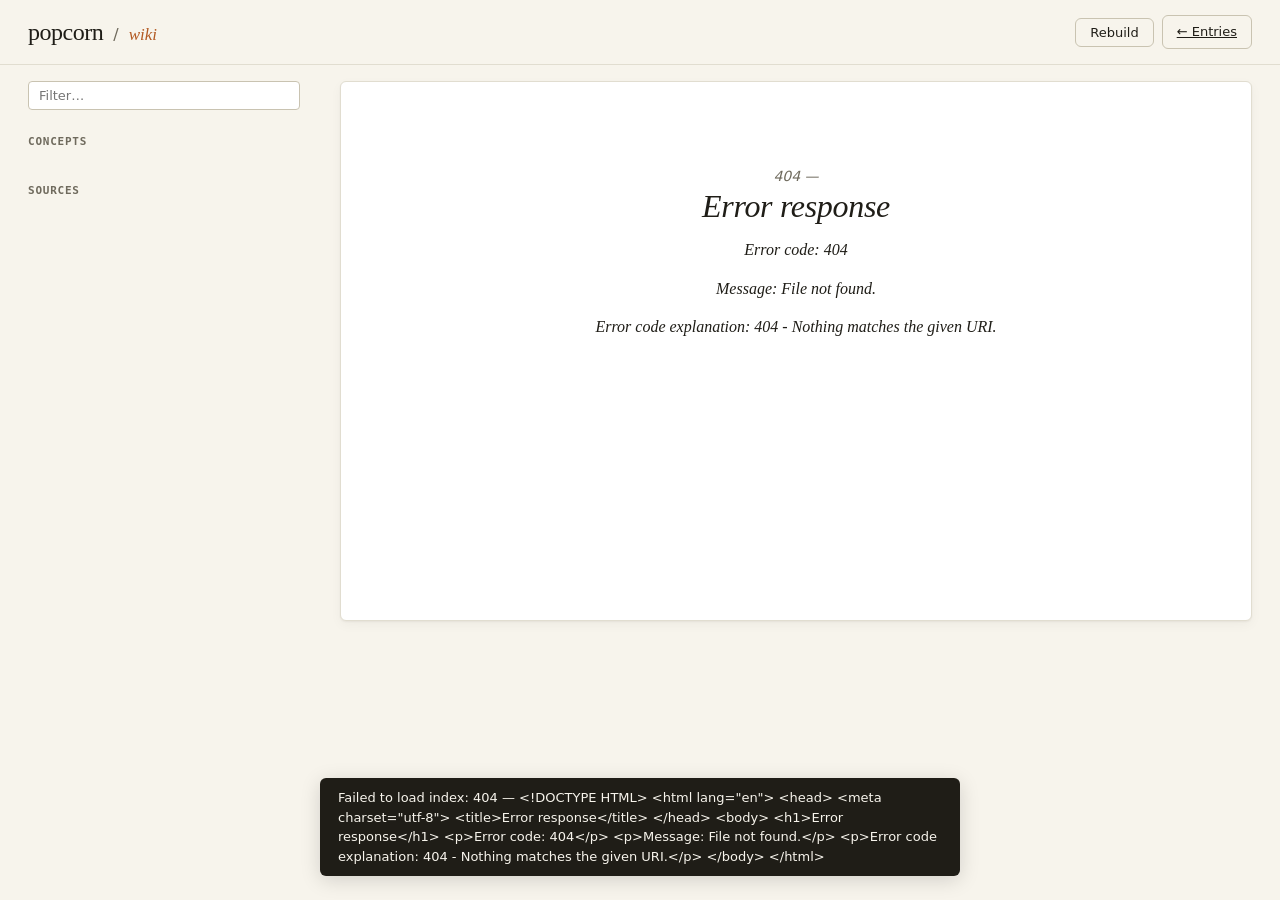
==== static/wiki.html @ bca8bebc "Add wiki phase: backfill, concept synthesis, browseable viewer - app/import_history.py: bulk import " ====
<!doctype html>
<html lang="en">
  <head>
    <meta charset="utf-8" />
    <meta name="viewport" content="width=device-width, initial-scale=1" />
    <title>popcorn — wiki</title>
    <link rel="stylesheet" href="/static/style.css" />
    <link rel="stylesheet" href="/static/wiki.css" />
  </head>
  <body class="wiki-body">
    <header class="topbar">
      <div class="topbar-inner">
        <div class="topbar-left">
          <h1>popcorn</h1>
          <span class="session-label">/</span>
          <a href="/wiki/index" class="wiki-home-link">wiki</a>
        </div>
        <div class="topbar-actions">
          <span id="wiki-counts" class="hint"></span>
          <button id="wiki-rebuild" class="btn btn-ghost">Rebuild</button>
          <a href="/" class="btn btn-ghost">← Entries</a>
        </div>
      </div>
    </header>

    <main class="wiki-layout">
      <aside class="wiki-sidebar">
        <div class="wiki-side-section">
          <input type="search" id="wiki-search" placeholder="Filter…" />
        </div>

        <div class="wiki-side-section">
          <h2 class="wiki-side-title">Concepts</h2>
          <ul id="wiki-concept-list" class="wiki-list"></ul>
        </div>

        <div class="wiki-side-section">
          <h2 class="wiki-side-title">Sources</h2>
          <ul id="wiki-source-list" class="wiki-list"></ul>
        </div>
      </aside>

      <article id="wiki-article" class="wiki-article">
        <div class="wiki-empty">Loading…</div>
      </article>
    </main>

    <div id="toast" class="toast hidden"></div>

    <script src="/static/wiki.js"></script>
  </body>
</html>
---- static/style.css ----
:root {
  --bg: #f7f4ec;
  --surface: #ffffff;
  --surface-2: #f0ece1;
  --border: #e1ddd0;
  --border-strong: #c9c3b1;
  --text: #1f1d17;
  --muted: #6f6a5d;
  --accent: #b35a23;
  --accent-soft: #e6c4a8;
  --danger: #a13d2f;
  --good: #4d7c3e;
  --shadow: 0 1px 2px rgba(31, 29, 23, 0.05), 0 4px 12px rgba(31, 29, 23, 0.04);
  --radius: 6px;
  --mono: "JetBrains Mono", "Menlo", "SF Mono", monospace;
  --serif: "Charter", "Georgia", "Iowan Old Style", serif;
  --sans: -apple-system, BlinkMacSystemFont, "Inter", "Segoe UI", system-ui, sans-serif;
}

* {
  box-sizing: border-box;
}

html,
body {
  margin: 0;
  padding: 0;
  background: var(--bg);
  color: var(--text);
  font-family: var(--sans);
  font-size: 14px;
  line-height: 1.5;
}

.hidden {
  display: none !important;
}

/* TOP BAR */
.topbar {
  position: sticky;
  top: 0;
  z-index: 50;
  background: var(--bg);
  border-bottom: 1px solid var(--border);
  backdrop-filter: saturate(180%) blur(8px);
}
.topbar-inner {
  max-width: 1280px;
  margin: 0 auto;
  padding: 14px 28px;
  display: flex;
  align-items: center;
  justify-content: space-between;
  gap: 16px;
}
.topbar-left {
  display: flex;
  align-items: baseline;
  gap: 10px;
}
.topbar h1 {
  margin: 0;
  font-family: var(--serif);
  font-size: 24px;
  font-weight: 500;
  letter-spacing: -0.02em;
  color: var(--text);
}
.session-label {
  color: var(--muted);
  font-size: 16px;
}
.session-name {
  font-family: var(--serif);
  font-size: 17px;
  font-style: italic;
  font-weight: 400;
  color: var(--accent);
  background: none;
  border: none;
  padding: 2px 6px;
  cursor: pointer;
  border-radius: 3px;
  transition: background 120ms;
}
.session-name:hover {
  background: var(--accent-soft);
  color: var(--text);
}
.topbar-actions {
  display: flex;
  gap: 8px;
  align-items: center;
}
.topbar-divider {
  width: 1px;
  height: 22px;
  background: var(--border);
  margin: 0 4px;
}

/* DROPDOWN */
.dropdown {
  position: relative;
}
.dropdown-menu {
  position: absolute;
  top: 100%;
  right: 0;
  margin-top: 4px;
  min-width: 280px;
  max-width: 360px;
  max-height: 60vh;
  overflow-y: auto;
  background: var(--surface);
  border: 1px solid var(--border-strong);
  border-radius: var(--radius);
  box-shadow: 0 8px 24px rgba(31, 29, 23, 0.12);
  padding: 4px;
  z-index: 100;
}
.dropdown-item {
  display: flex;
  align-items: center;
  gap: 8px;
  padding: 8px 10px;
  border-radius: 4px;
  cursor: pointer;
  font-size: 13px;
  color: var(--text);
}
.dropdown-item:hover {
  background: var(--surface-2);
}
.dropdown-item.current {
  background: var(--accent-soft);
}
.dropdown-item .name {
  flex: 1;
  font-family: var(--serif);
  font-size: 14px;
  overflow: hidden;
  text-overflow: ellipsis;
  white-space: nowrap;
}
.dropdown-item .meta {
  font-family: var(--mono);
  font-size: 10px;
  color: var(--muted);
}
.dropdown-item .delete {
  background: none;
  border: none;
  color: var(--muted);
  cursor: pointer;
  padding: 2px 6px;
  border-radius: 3px;
  font-size: 14px;
  line-height: 1;
}
.dropdown-item .delete:hover {
  background: #f7e6e1;
  color: var(--danger);
}
.dropdown-empty {
  padding: 12px 10px;
  font-size: 12px;
  color: var(--muted);
  text-align: center;
  font-style: italic;
}

/* MAIN */
main {
  max-width: 1280px;
  margin: 0 auto;
  padding: 24px 28px 80px;
}

/* PASTE AREA */
.paste-area {
  background: var(--surface);
  border: 1px solid var(--border);
  border-radius: var(--radius);
  padding: 16px;
  margin-bottom: 32px;
  box-shadow: var(--shadow);
}
.paste-area textarea {
  width: 100%;
  background: transparent;
  border: none;
  outline: none;
  font-family: var(--mono);
  font-size: 13px;
  color: var(--text);
  resize: vertical;
  min-height: 96px;
}
.paste-area textarea::placeholder {
  color: var(--muted);
  font-style: italic;
}
.paste-actions {
  display: flex;
  align-items: center;
  gap: 16px;
  padding-top: 8px;
  border-top: 1px solid var(--border);
  margin-top: 8px;
}
.hint {
  color: var(--muted);
  font-size: 12px;
  font-style: italic;
}

/* BUTTONS */
.btn {
  font-family: var(--sans);
  font-size: 13px;
  font-weight: 500;
  padding: 6px 14px;
  border-radius: var(--radius);
  border: 1px solid var(--border-strong);
  background: var(--surface);
  color: var(--text);
  cursor: pointer;
  transition: background 120ms, border-color 120ms, color 120ms;
}
.btn:hover {
  border-color: var(--text);
}
.btn-primary {
  background: var(--accent);
  border-color: var(--accent);
  color: #fff;
}
.btn-primary:hover {
  background: #99491a;
  border-color: #99491a;
}
.btn-ghost {
  background: transparent;
  border-color: var(--border-strong);
}
.btn-danger {
  color: var(--danger);
  border-color: var(--border-strong);
}
.btn-danger:hover {
  background: #f7e6e1;
  border-color: var(--danger);
}

/* ENTRIES */
.entries {
  display: flex;
  flex-direction: column;
  gap: 28px;
}
.empty-state {
  text-align: center;
  padding: 64px 16px;
  color: var(--muted);
  font-style: italic;
}

.entry {
  background: var(--surface);
  border: 1px solid var(--border);
  border-radius: var(--radius);
  box-shadow: var(--shadow);
  overflow: hidden;
}

/* ENTRY HEADER */
.entry-header {
  display: flex;
  align-items: center;
  gap: 12px;
  padding: 10px 16px;
  background: var(--surface-2);
  border-bottom: 1px solid var(--border);
  font-size: 13px;
}
.entry-status {
  display: flex;
  align-items: center;
  gap: 6px;
  font-family: var(--mono);
  font-size: 11px;
  color: var(--muted);
  text-transform: uppercase;
  letter-spacing: 0.05em;
  min-width: 110px;
}
.status-dot {
  width: 8px;
  height: 8px;
  border-radius: 50%;
  background: var(--muted);
  flex-shrink: 0;
}
.entry[data-status="ready"] .status-dot {
  background: var(--good);
}
.entry[data-status="error"] .status-dot {
  background: var(--danger);
}
.entry[data-status="fetching"] .status-dot,
.entry[data-status="summarizing"] .status-dot {
  background: var(--accent);
  animation: pulse 1.4s ease-in-out infinite;
}
@keyframes pulse {
  0%, 100% { opacity: 0.4; }
  50% { opacity: 1; }
}

.entry-url {
  flex: 1;
  font-family: var(--mono);
  font-size: 12px;
  color: var(--accent);
  text-decoration: none;
  overflow: hidden;
  text-overflow: ellipsis;
  white-space: nowrap;
}
.entry-url:hover {
  text-decoration: underline;
}
.entry-type {
  font-family: var(--mono);
  font-size: 11px;
  padding: 4px 8px;
  border: 1px solid var(--border-strong);
  background: var(--surface);
  color: var(--text);
  border-radius: 4px;
}

/* ENTRY BODY */
.entry-body {
  padding: 0;
}
.entry-main {
  padding: 18px 20px;
  display: flex;
  flex-direction: column;
  gap: 16px;
}

.entry-content summary,
.entry-chat summary {
  cursor: pointer;
  font-family: var(--mono);
  font-size: 11px;
  color: var(--muted);
  text-transform: uppercase;
  letter-spacing: 0.05em;
  padding: 4px 0;
  user-select: none;
}
.entry-content summary:hover,
.entry-chat summary:hover {
  color: var(--text);
}
.extracted {
  font-family: var(--mono);
  font-size: 11px;
  background: var(--surface-2);
  border: 1px solid var(--border);
  border-radius: 4px;
  padding: 12px;
  max-height: 240px;
  overflow-y: auto;
  white-space: pre-wrap;
  word-break: break-word;
  margin: 8px 0 0;
  color: var(--muted);
}

.field-label {
  display: block;
  font-family: var(--mono);
  font-size: 11px;
  color: var(--muted);
  text-transform: uppercase;
  letter-spacing: 0.05em;
  margin-bottom: 6px;
}

.entry-summary .summary-text {
  font-family: var(--serif);
  font-size: 15px;
  line-height: 1.55;
  color: var(--text);
  padding: 10px 12px;
  background: #fcfaf3;
  border-left: 3px solid var(--accent-soft);
  border-radius: 2px;
  min-height: 60px;
  white-space: pre-wrap;
}
.entry-summary .summary-text:empty::before {
  content: "(generating...)";
  color: var(--muted);
  font-style: italic;
}
.entry[data-type="twitter"] .entry-summary .summary-text:empty::before {
  content: "(no summary — twitter)";
}

/* FIELDS */
.entry-meta {
  display: flex;
  flex-direction: column;
  gap: 16px;
}
.field-row {
  display: flex;
  gap: 24px;
  align-items: flex-start;
  flex-wrap: wrap;
}

.title-input,
.notes-input,
.chat-input {
  width: 100%;
  padding: 8px 10px;
  font-family: var(--sans);
  font-size: 14px;
  color: var(--text);
  background: var(--surface);
  border: 1px solid var(--border-strong);
  border-radius: 4px;
  outline: none;
}
.title-input:focus,
.notes-input:focus,
.chat-input:focus {
  border-color: var(--accent);
}
.notes-input {
  font-family: var(--serif);
  font-size: 14px;
  resize: vertical;
}

.title-suggestions {
  display: flex;
  flex-wrap: wrap;
  gap: 6px;
  margin-top: 6px;
}
.title-chip {
  font-family: var(--sans);
  font-size: 12px;
  padding: 3px 10px;
  background: var(--surface-2);
  border: 1px solid var(--border);
  border-radius: 12px;
  color: var(--muted);
  cursor: pointer;
  transition: background 120ms;
}
.title-chip:hover {
  background: var(--accent-soft);
  color: var(--text);
}

/* RATING */
.rating-buttons {
  display: flex;
  gap: 6px;
}
.rating-btn {
  padding: 4px 10px;
  font-size: 13px;
  background: var(--surface);
  border: 1px solid var(--border-strong);
  border-radius: 4px;
  cursor: pointer;
  transition: all 120ms;
}
.rating-btn:hover {
  border-color: var(--accent);
}
.rating-btn.active {
  background: var(--accent-soft);
  border-color: var(--accent);
}
.rating-clear {
  font-family: var(--mono);
  font-size: 11px;
  color: var(--muted);
  text-transform: uppercase;
}

/* PRIVATE */
.checkbox-label {
  display: flex;
  align-items: center;
  gap: 8px;
  cursor: pointer;
  font-size: 13px;
  color: var(--text);
}
.private-input {
  width: 16px;
  height: 16px;
  cursor: pointer;
  accent-color: var(--accent);
}

/* CHAT */
.entry-chat[open] {
  background: var(--surface-2);
  border: 1px solid var(--border);
  border-radius: 4px;
  padding: 10px 12px;
  margin-top: 4px;
}
.chat-history {
  display: flex;
  flex-direction: column;
  gap: 10px;
  max-height: 360px;
  overflow-y: auto;
  padding: 8px 0;
}
.chat-turn {
  font-size: 13px;
  line-height: 1.5;
  padding: 8px 10px;
  border-radius: 4px;
  white-space: pre-wrap;
}
.chat-turn.user {
  background: var(--surface);
  border: 1px solid var(--border);
  align-self: flex-end;
  max-width: 85%;
  font-family: var(--sans);
}
.chat-turn.assistant {
  background: #fcfaf3;
  border-left: 3px solid var(--accent-soft);
  font-family: var(--serif);
  font-size: 14px;
}
.chat-form {
  display: flex;
  gap: 8px;
  padding-top: 8px;
  border-top: 1px solid var(--border);
}
.chat-input {
  flex: 1;
}

/* PASTE / IMAGE OCR */
.entry-paste {
  border: 1px solid var(--border);
  border-radius: 4px;
  background: var(--surface-2);
}
.entry-paste > summary {
  cursor: pointer;
  padding: 8px 12px;
  font-family: var(--mono);
  font-size: 11px;
  color: var(--muted);
  text-transform: uppercase;
  letter-spacing: 0.05em;
  user-select: none;
}
.entry-paste > summary:hover {
  color: var(--text);
}
.entry-paste[open] > summary {
  border-bottom: 1px solid var(--border);
  color: var(--text);
}
.paste-body {
  padding: 12px;
  display: flex;
  flex-direction: column;
  gap: 10px;
}
.paste-drop {
  border: 1.5px dashed var(--border-strong);
  border-radius: 4px;
  padding: 18px 12px;
  text-align: center;
  cursor: pointer;
  background: var(--surface);
  transition: border-color 120ms, background 120ms;
}
.paste-drop:hover,
.paste-drop.dragover {
  border-color: var(--accent);
  background: #fcfaf3;
}
.paste-drop p {
  margin: 0;
  font-size: 13px;
  color: var(--text);
}
.paste-hint-text {
  font-size: 12px;
  color: var(--muted);
  font-style: italic;
}
.paste-thumb {
  display: flex;
  align-items: center;
  justify-content: center;
  padding: 6px;
  background: var(--surface);
  border: 1px solid var(--border);
  border-radius: 4px;
}
.paste-thumb img {
  max-width: 100%;
  max-height: 240px;
  border-radius: 2px;
}
.paste-text {
  width: 100%;
  padding: 10px 12px;
  font-family: var(--mono);
  font-size: 12px;
  color: var(--text);
  background: var(--surface);
  border: 1px solid var(--border-strong);
  border-radius: 4px;
  outline: none;
  resize: vertical;
  min-height: 100px;
}
.paste-text:focus {
  border-color: var(--accent);
}
.paste-actions {
  display: flex;
  align-items: center;
  gap: 12px;
}
.paste-process[disabled] {
  opacity: 0.5;
  cursor: not-allowed;
}

/* ERROR DISPLAY */
.entry[data-status="error"] .summary-text:empty::before {
  content: attr(data-error);
  color: var(--danger);
  font-style: italic;
}

/* TOAST */
.toast {
  position: fixed;
  bottom: 24px;
  left: 50%;
  transform: translateX(-50%);
  padding: 10px 18px;
  background: var(--text);
  color: var(--bg);
  border-radius: var(--radius);
  font-size: 13px;
  box-shadow: 0 4px 20px rgba(0, 0, 0, 0.15);
  z-index: 100;
  opacity: 0;
  transition: opacity 200ms;
}
.toast:not(.hidden) {
  opacity: 1;
}

/* Wider summary/notes columns now that there's no iframe */
.entry-main {
  max-width: 100%;
}
.field-row {
  gap: 32px;
}
---- static/wiki.css ----
.wiki-body {
  font-family: var(--sans);
  font-size: 14px;
}

.wiki-home-link {
  font-family: var(--serif);
  font-size: 17px;
  font-style: italic;
  color: var(--accent);
  text-decoration: none;
}
.wiki-home-link:hover {
  color: var(--text);
}

.wiki-layout {
  display: grid;
  grid-template-columns: 280px minmax(0, 1fr);
  max-width: 1400px;
  margin: 0 auto;
  padding: 16px 28px 80px;
  gap: 32px;
}

/* SIDEBAR */
.wiki-sidebar {
  position: sticky;
  top: 64px;
  align-self: start;
  max-height: calc(100vh - 80px);
  overflow-y: auto;
  padding-right: 8px;
}
.wiki-side-section {
  margin-bottom: 24px;
}
.wiki-side-title {
  font-family: var(--mono);
  font-size: 11px;
  font-weight: 600;
  color: var(--muted);
  text-transform: uppercase;
  letter-spacing: 0.07em;
  margin: 0 0 8px;
}
#wiki-search {
  width: 100%;
  padding: 6px 10px;
  font-family: var(--sans);
  font-size: 13px;
  background: var(--surface);
  border: 1px solid var(--border-strong);
  border-radius: 4px;
  outline: none;
}
#wiki-search:focus {
  border-color: var(--accent);
}
.wiki-list {
  list-style: none;
  padding: 0;
  margin: 0;
  display: flex;
  flex-direction: column;
  gap: 2px;
}
.wiki-list li.hidden {
  display: none;
}
.wiki-list a {
  display: flex;
  align-items: baseline;
  gap: 6px;
  padding: 5px 8px;
  font-family: var(--serif);
  font-size: 14px;
  color: var(--text);
  text-decoration: none;
  border-radius: 3px;
  border-left: 2px solid transparent;
}
.wiki-list a:hover {
  background: var(--surface-2);
  border-left-color: var(--accent-soft);
}
.wiki-list a.current {
  background: var(--accent-soft);
  border-left-color: var(--accent);
  color: var(--text);
}
.wiki-list .item-meta {
  font-family: var(--mono);
  font-size: 10px;
  color: var(--muted);
  margin-left: auto;
  flex-shrink: 0;
}

/* ARTICLE */
.wiki-article {
  background: var(--surface);
  border: 1px solid var(--border);
  border-radius: var(--radius);
  padding: 36px 48px;
  box-shadow: var(--shadow);
  min-height: 60vh;
}
.wiki-empty {
  color: var(--muted);
  font-style: italic;
  text-align: center;
  padding: 48px 0;
}
.wiki-article h1 {
  font-family: var(--serif);
  font-size: 32px;
  font-weight: 500;
  line-height: 1.2;
  letter-spacing: -0.01em;
  color: var(--text);
  margin: 0 0 8px;
}
.wiki-article h2 {
  font-family: var(--serif);
  font-size: 20px;
  font-weight: 500;
  color: var(--text);
  margin: 28px 0 10px;
  padding-bottom: 4px;
  border-bottom: 1px solid var(--border);
}
.wiki-article h3 {
  font-family: var(--serif);
  font-size: 17px;
  font-weight: 500;
  color: var(--text);
  margin: 20px 0 8px;
}
.wiki-article p,
.wiki-article ul,
.wiki-article ol {
  font-family: var(--serif);
  font-size: 16px;
  line-height: 1.65;
  color: var(--text);
  margin: 12px 0;
}
.wiki-article p > em:only-child {
  display: block;
  font-style: italic;
  color: var(--muted);
  font-size: 15px;
  margin-bottom: 8px;
}
.wiki-article ul,
.wiki-article ol {
  padding-left: 24px;
}
.wiki-article li {
  margin: 4px 0;
}
.wiki-article li > ul,
.wiki-article li > ol {
  margin: 4px 0;
}
.wiki-article li > em {
  color: var(--muted);
  font-size: 14px;
}
.wiki-article a {
  color: var(--accent);
  text-decoration: none;
}
.wiki-article a:hover {
  text-decoration: underline;
}
.wiki-article a.wiki-link {
  border-bottom: 1px dashed var(--accent-soft);
}
.wiki-article a.wiki-link:hover {
  border-bottom-style: solid;
  text-decoration: none;
}
.wiki-article .wiki-link.broken {
  color: var(--muted);
  font-style: italic;
  text-decoration: line-through;
  cursor: not-allowed;
}
.wiki-article code {
  font-family: var(--mono);
  font-size: 13px;
  background: var(--surface-2);
  padding: 1px 5px;
  border-radius: 3px;
}
.wiki-article pre {
  background: var(--surface-2);
  border: 1px solid var(--border);
  border-radius: 4px;
  padding: 12px 14px;
  overflow-x: auto;
  font-size: 12px;
}
.wiki-article pre code {
  background: none;
  padding: 0;
}
.wiki-article blockquote {
  border-left: 3px solid var(--accent-soft);
  padding: 4px 14px;
  margin: 14px 0;
  color: var(--muted);
  font-family: var(--serif);
  font-style: italic;
}

/* BACKLINKS */
.wiki-backlinks {
  margin-top: 48px;
  padding-top: 16px;
  border-top: 1px solid var(--border);
}
.wiki-backlinks-title {
  font-family: var(--mono);
  font-size: 11px;
  color: var(--muted);
  text-transform: uppercase;
  letter-spacing: 0.07em;
  margin-bottom: 8px;
}
.wiki-backlinks ul {
  list-style: none;
  padding: 0;
  margin: 0;
  display: flex;
  flex-wrap: wrap;
  gap: 6px;
}
.wiki-backlinks a {
  display: inline-block;
  padding: 3px 10px;
  font-family: var(--sans);
  font-size: 12px;
  background: var(--surface-2);
  border: 1px solid var(--border);
  border-radius: 12px;
  color: var(--muted);
}
.wiki-backlinks a:hover {
  background: var(--accent-soft);
  color: var(--text);
}

/* Topbar tweak: the "wiki" word looks better with a slash separator */
.wiki-body .session-label {
  color: var(--muted);
}

@media (max-width: 900px) {
  .wiki-layout {
    grid-template-columns: 1fr;
  }
  .wiki-sidebar {
    position: static;
    max-height: none;
  }
  .wiki-article {
    padding: 24px 20px;
  }
}
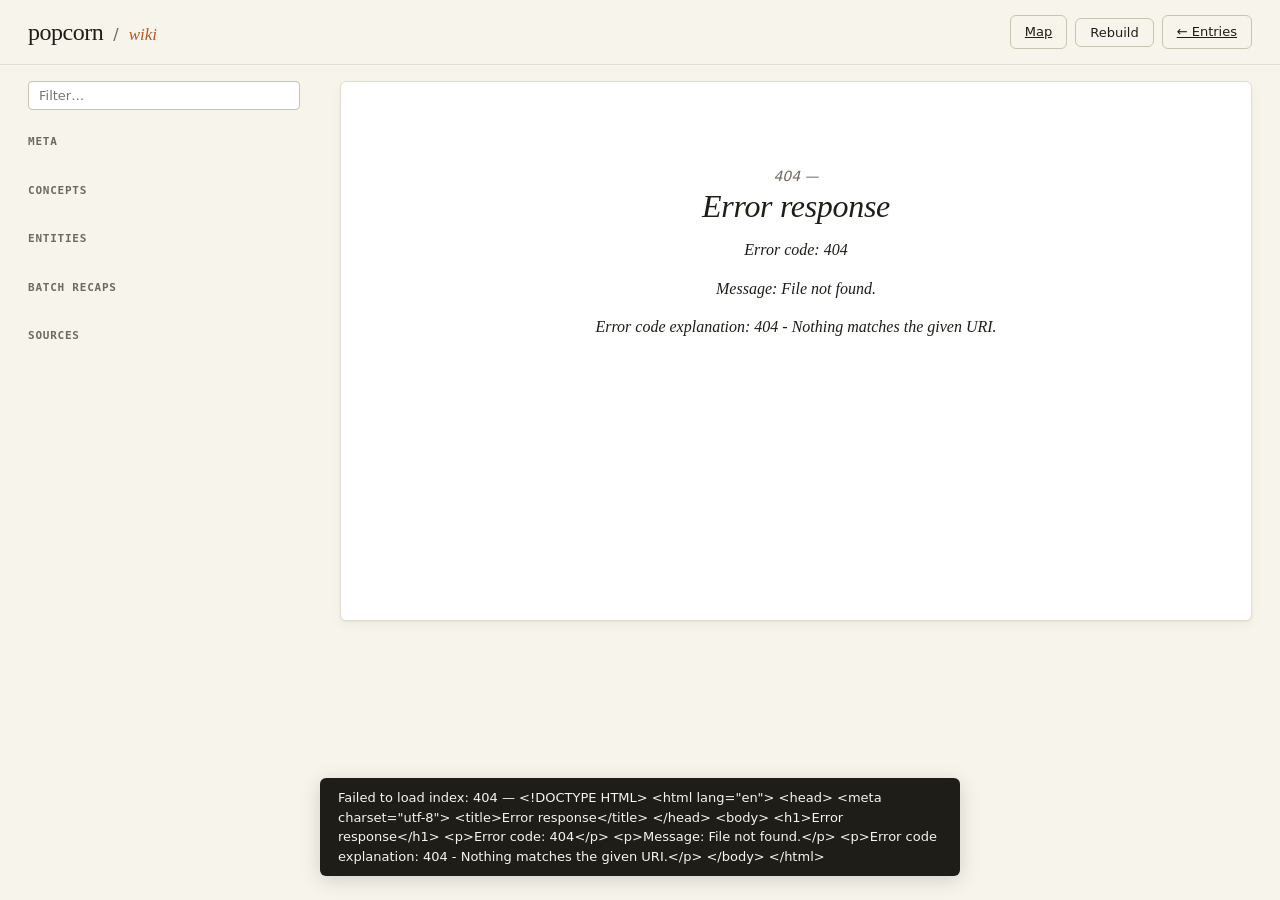
==== commit caa3ae53: "Wiki spirit: meta articles, entities, batch recaps, map, idea discovery Four new article kinds + a 2" ====
--- a/static/wiki.html
+++ b/static/wiki.html
@@ -17,6 +17,7 @@
         </div>
         <div class="topbar-actions">
           <span id="wiki-counts" class="hint"></span>
+          <a href="/wiki/map" id="wiki-map-link" class="btn btn-ghost">Map</a>
           <button id="wiki-rebuild" class="btn btn-ghost">Rebuild</button>
           <a href="/" class="btn btn-ghost">← Entries</a>
         </div>
@@ -30,8 +31,23 @@
         </div>
 
         <div class="wiki-side-section">
+          <h2 class="wiki-side-title">Meta</h2>
+          <ul id="wiki-meta-list" class="wiki-list"></ul>
+        </div>
+
+        <div class="wiki-side-section">
           <h2 class="wiki-side-title">Concepts</h2>
           <ul id="wiki-concept-list" class="wiki-list"></ul>
+        </div>
+
+        <div class="wiki-side-section">
+          <h2 class="wiki-side-title">Entities</h2>
+          <ul id="wiki-entity-list" class="wiki-list"></ul>
+        </div>
+
+        <div class="wiki-side-section">
+          <h2 class="wiki-side-title">Batch recaps</h2>
+          <ul id="wiki-batch-list" class="wiki-list"></ul>
         </div>
 
         <div class="wiki-side-section">
--- a/static/wiki.css
+++ b/static/wiki.css
@@ -256,6 +256,177 @@
 /* Topbar tweak: the "wiki" word looks better with a slash separator */
 .wiki-body .session-label {
   color: var(--muted);
+}
+
+/* MAP VIEW */
+.wiki-map-wrap {
+  display: flex;
+  flex-direction: column;
+  gap: 12px;
+}
+.wiki-map-header {
+  display: flex;
+  align-items: baseline;
+  justify-content: space-between;
+  gap: 16px;
+  margin-bottom: 4px;
+}
+.wiki-map-header h1 {
+  font-family: var(--serif);
+  font-size: 26px;
+  font-weight: 500;
+  margin: 0;
+}
+.wiki-map-header .legend {
+  display: flex;
+  align-items: center;
+  gap: 12px;
+  font-size: 12px;
+  color: var(--muted);
+  font-family: var(--mono);
+}
+.legend-gradient {
+  display: inline-block;
+  width: 120px;
+  height: 10px;
+  border-radius: 5px;
+  background: linear-gradient(to right, #e9dcc6, #b35a23);
+  border: 1px solid var(--border);
+}
+.wiki-map-svg-wrap {
+  position: relative;
+  background: var(--surface-2);
+  border: 1px solid var(--border);
+  border-radius: var(--radius);
+  overflow: hidden;
+  aspect-ratio: 1 / 1;
+  cursor: crosshair;
+}
+.wiki-map-svg-wrap svg {
+  width: 100%;
+  height: 100%;
+  display: block;
+}
+.map-point {
+  cursor: pointer;
+  transition: opacity 120ms;
+}
+.map-point.dim {
+  opacity: 0.3;
+}
+.map-point-concept {
+  fill: var(--text);
+  fill-opacity: 0.35;
+  stroke: var(--accent);
+  stroke-width: 1.5;
+}
+.map-point-concept:hover {
+  fill-opacity: 0.7;
+}
+.map-concept-label {
+  font-family: var(--mono);
+  font-size: 9px;
+  fill: var(--muted);
+  pointer-events: none;
+  text-anchor: middle;
+  user-select: none;
+}
+.map-tooltip {
+  position: absolute;
+  background: var(--text);
+  color: var(--bg);
+  padding: 6px 10px;
+  border-radius: 4px;
+  font-size: 12px;
+  font-family: var(--sans);
+  pointer-events: none;
+  z-index: 10;
+  max-width: 280px;
+  box-shadow: 0 2px 8px rgba(0, 0, 0, 0.15);
+  opacity: 0;
+  transition: opacity 80ms;
+}
+.map-tooltip.visible {
+  opacity: 1;
+}
+.map-tooltip .tooltip-title {
+  font-family: var(--serif);
+  font-size: 13px;
+  font-style: italic;
+}
+.map-tooltip .tooltip-meta {
+  margin-top: 2px;
+  font-family: var(--mono);
+  font-size: 10px;
+  opacity: 0.7;
+}
+.wiki-map-controls {
+  display: flex;
+  gap: 12px;
+  align-items: center;
+  font-size: 13px;
+}
+.wiki-map-controls label {
+  display: flex;
+  align-items: center;
+  gap: 6px;
+  color: var(--text);
+  cursor: pointer;
+}
+.wiki-map-controls input[type="checkbox"] {
+  accent-color: var(--accent);
+}
+
+/* IDEA DISCOVERY PANEL */
+.idea-panel {
+  margin-top: 16px;
+  padding: 14px 16px;
+  background: var(--surface);
+  border: 1px solid var(--border);
+  border-radius: var(--radius);
+}
+.idea-panel h3 {
+  font-family: var(--serif);
+  font-size: 16px;
+  font-weight: 500;
+  margin: 0 0 6px;
+}
+.idea-panel .idea-meta {
+  font-family: var(--mono);
+  font-size: 11px;
+  color: var(--muted);
+  text-transform: uppercase;
+  letter-spacing: 0.07em;
+  margin-bottom: 12px;
+}
+.idea-panel .idea-loading {
+  color: var(--muted);
+  font-style: italic;
+}
+.idea-suggestion {
+  padding: 10px 12px;
+  margin-bottom: 8px;
+  background: #fcfaf3;
+  border-left: 3px solid var(--accent-soft);
+  border-radius: 2px;
+}
+.idea-suggestion .idea-title {
+  font-family: var(--serif);
+  font-weight: 500;
+  font-size: 14px;
+}
+.idea-suggestion .idea-why {
+  font-family: var(--serif);
+  font-size: 13px;
+  margin-top: 4px;
+  color: var(--text);
+}
+.idea-suggestion .idea-search {
+  display: inline-block;
+  margin-top: 6px;
+  font-family: var(--mono);
+  font-size: 11px;
+  color: var(--accent);
 }
 
 @media (max-width: 900px) {
